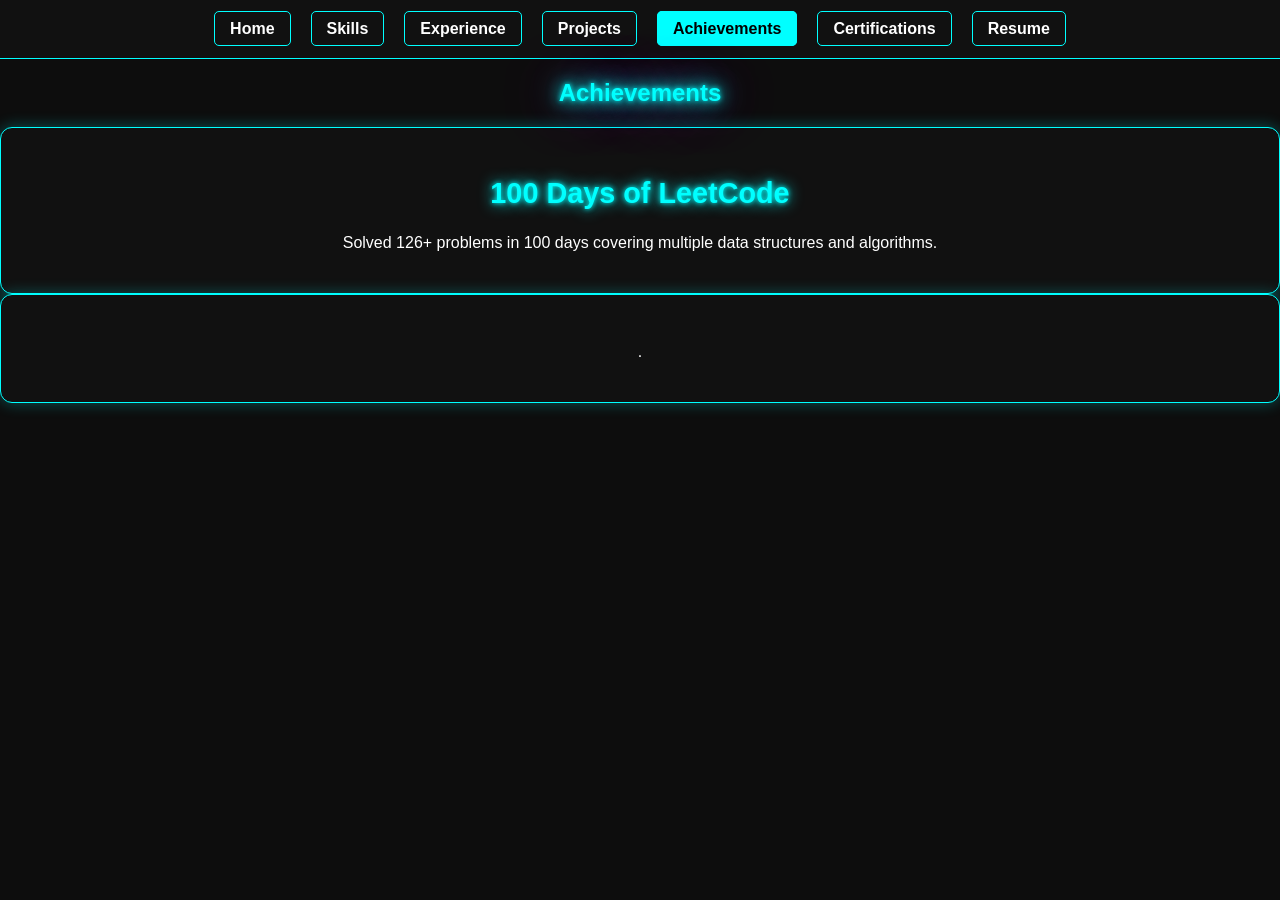
==== achievements.html @ fedb2baf "Initial portfolio upload with assets" ====
<!DOCTYPE html>
<html lang="en">
<head>
  <meta charset="UTF-8">
  <meta name="viewport" content="width=device-width, initial-scale=1.0">
  <title>My Portfolio - Achievements</title>
  <link rel="stylesheet" href="style.css">
</head>
<body>
  <nav>
    <ul>
      <li><a href="index.html">Home</a></li>
      <li><a href="skills.html">Skills</a></li>
      <li><a href="experience.html">Experience</a></li>
      <li><a href="projects.html">Projects</a></li>
      <li><a href="achievements.html" class="active">Achievements</a></li>
      <li><a href="certifications.html">Certifications</a></li>
      <li><a href="resume.pdf" target="_blank">Resume</a></li>
    </ul>
  </nav>

  <section>
    <h1 class="neon-text">Achievements</h1>
    <div class="card">
      <h2>100 Days of LeetCode</h2>
      <p>Solved 126+ problems in 100 days covering multiple data structures and algorithms.</p>
    </div>
    <div class="card">
      <h2></h2>
      <p>.</p>
    </div>
  </section>
</body>
</html>
---- style.css ----
/* General */
body {
  background-color: #0d0d0d;
  color: #fff;
  font-family: 'Poppins', sans-serif;
  margin: 0;
  padding: 0;
  text-align: center;
}

/* Navbar */
nav ul {
  list-style: none;
  display: flex;
  justify-content: center;
  gap: 20px;
  padding: 20px;
  background-color: #111;
  border-bottom: 1px solid #0ff;
  margin: 0;
  align-items: center;
}

nav ul li a {
  color: #fff;
  text-decoration: none;
  font-weight: bold;
  padding: 8px 15px;
  border: 1px solid #0ff;
  border-radius: 5px;
  transition: 0.3s;
}

nav ul li a:hover,
nav ul li a.active {
  background: #0ff;
  color: #000;
}

/* Navbar Profile Image */
nav ul li img.profile-nav {
  width: 45px;
  height: 45px;
  border-radius: 50%;
  border: 2px solid #0ff;
  box-shadow: 0 0 10px rgba(0, 255, 255, 0.6);
  cursor: pointer;
  transition: transform 0.3s ease, box-shadow 0.3s ease;
}

nav ul li img.profile-nav:hover {
  transform: scale(1.15);
  box-shadow: 0 0 20px #0ff;
}

/* Glitch Neon Effect */
.glitch-text {
  font-size: 40px;
  font-weight: bold;
  color: #0ff;
  text-shadow: 0 0 5px #0ff, 0 0 15px #0ff, 0 0 25px #0ff;
  position: relative;
  animation: glitch 1s infinite;
}

@keyframes glitch {
  0% { text-shadow: 2px 2px #ff00c1, -2px -2px #00fff9; }
  25% { text-shadow: -2px -2px #ff00c1, 2px 2px #00fff9; }
  50% { text-shadow: 2px -2px #ff00c1, -2px 2px #00fff9; }
  75% { text-shadow: -2px 2px #ff00c1, 2px -2px #00fff9; }
  100% { text-shadow: 2px 2px #ff00c1, -2px -2px #00fff9; }
}

/* Hero Section */
.hero {
  display: flex;
  flex-direction: column;
  align-items: center;
  justify-content: center;
  min-height: 80vh;
  text-align: center;
  padding: 50px 20px;
}

.profile-img {
  width: 170px;
  height: 170px;
  border-radius: 50%;
  border: 3px solid #0ff;
  margin-bottom: 20px;
  box-shadow: 0 0 25px rgba(0, 255, 255, 0.6);
}

.email {
  font-size: 16px;
  color: #aaa;
  margin: 10px 0;
}

.tagline {
  font-size: 20px;
  color: #0ff;
  margin-top: 5px;
  text-shadow: 0 0 8px #0ff;
}

/* Social Cards */
.social-cards {
  margin-top: 30px;
  display: flex;
  justify-content: center;
  gap: 25px;
  flex-wrap: wrap;
}

.social-cards .card {
  background: #111;
  border: 1px solid #0ff;
  border-radius: 12px;
  padding: 15px;
  width: 120px;
  text-align: center;
  box-shadow: 0 0 15px rgba(0, 255, 255, 0.3);
  transition: 0.3s;
}

.social-cards .card img {
  width: 50px;
  height: 50px;
  margin-bottom: 10px;
  border-radius: 8px;
  border: 2px solid #0ff;
  background: #111;
}

.social-cards .card p {
  color: #fff;
  margin: 0;
  font-size: 14px;
}

.social-cards .card:hover {
  transform: scale(1.1);
  box-shadow: 0 0 20px #0ff;
}

/* Skills Section Layout */
.skills-container {
  display: grid;
  grid-template-columns: repeat(auto-fit, minmax(250px, 1fr));
  gap: 30px;
  margin-top: 30px;
}

/* Card Styling */
.card {
  background: #111;
  border: 1px solid #0ff;
  border-radius: 12px;
  padding: 25px;
  box-shadow: 0 0 15px rgba(0, 255, 255, 0.3);
  transition: 0.3s ease;
}

.card h2 {
  font-size: 1.8em;
  color: #0ff;
  text-shadow: 0 0 5px #0ff, 0 0 15px #0ff;
}

.card ul {
  list-style: none;
  margin-top: 20px;
  font-size: 16px;
}

.card ul li {
  margin-bottom: 10px;
}

/* Hover Effect for Cards */
.card:hover {
  transform: scale(1.05);
  background-color: #222;
  box-shadow: 0 0 20px #0ff;
}

/* Neon Text Effect for Heading */
.neon-text {
  color: #0ff;
  text-shadow: 0 0 5px #0ff, 0 0 15px #0ff, 0 0 30px #0ff, 0 0 60px #ff00c1;
}

/* Certifications Section */
.certifications {
  padding: 40px;
  text-align: center;
}

.certifications h1 {
  font-size: 2.5rem;
  margin-bottom: 30px;
  color: #00ffff;
  text-shadow: 0 0 10px #00ffff, 0 0 20px #00cccc;
}

.cert-container {
  display: grid;
  grid-template-columns: repeat(2, 1fr);
  gap: 25px;
  justify-content: center;
  align-items: center;
}

.cert-card {
  background: #111;
  border-radius: 15px;
  overflow: hidden;
  padding: 15px;
  transition: transform 0.3s ease;
  box-shadow: 0 0 12px rgba(0,255,255,0.3);
}

.cert-card:hover {
  transform: scale(1.08);
  box-shadow: 0 0 25px rgba(0,255,255,0.7);
}

.cert-card img {
  width: 100%;
  height: 300px;
  object-fit: contain;
  border-radius: 10px;
  transition: transform 0.4s ease;
  cursor: zoom-in;
}

.cert-card img:hover {
  transform: scale(1.35);
}

.cert-card p {
  margin-top: 12px;
  font-size: 1.2rem;
  color: #fff;
}

/* Projects Section */
.projects {
  padding: 50px 20px;
}

.projects h1 {
  font-size: 2.5rem;
  margin-bottom: 40px;
  color: #00ffff;
  text-shadow: 0 0 15px #00ffff, 0 0 30px #ff00c1;
}

.project-container {
  display: grid;
  grid-template-columns: repeat(auto-fit, minmax(280px, 1fr));
  gap: 25px;
}

.project-card {
  background: #111;
  border: 1px solid #0ff;
  border-radius: 12px;
  padding: 25px;
  text-align: left;
  box-shadow: 0 0 15px rgba(0, 255, 255, 0.3);
  transition: 0.3s ease;
}

.project-card:hover {
  transform: translateY(-8px);
  background: #1a1a1a;
  box-shadow: 0 0 25px #0ff;
}

.project-card h2 {
  font-size: 1.5rem;
  color: #0ff;
  margin-bottom: 12px;
  text-shadow: 0 0 8px #0ff;
}

.project-card p {
  font-size: 1rem;
  color: #ccc;
  line-height: 1.6;
}

/* Highlight & Notes in Project */
.project-card .highlight {
  margin: 10px 0;
  font-weight: 600;
  color: #00ffff;
}

.project-card .notes {
  margin-top: 12px;
  font-size: 0.95rem;
  color: #aaa;
  font-style: italic;
}

/* 🌟 About Me Section */
.about {
  text-align: center;
  padding: 60px 20px;
  background: #0b0b0b;
  color: #fff;
  border-top: 1px solid #00ffff;
  box-shadow: 0 0 20px rgba(0, 255, 255, 0.1) inset;
  margin-top: 50px;
}

.about h2 {
  font-size: 2.5rem;
  margin-bottom: 25px;
  color: #00ffff;
  text-shadow: 0 0 10px #00ffff, 0 0 20px #ff00c1;
  animation: fadeInDown 1.2s ease-in-out;
}

.about p {
  font-size: 1.1rem;
  line-height: 1.8;
  max-width: 850px;
  margin: 10px auto;
  color: #ccc;
  animation: fadeIn 1.5s ease-in-out;
}

.contact-btn {
  display: inline-block;
  margin-top: 25px;
  padding: 12px 28px;
  background: linear-gradient(90deg, #00ffff, #ff00c1);
  color: #000;
  font-weight: bold;
  border-radius: 30px;
  text-decoration: none;
  transition: all 0.4s ease;
  box-shadow: 0 0 15px rgba(0, 255, 255, 0.6);
  animation: fadeInUp 1.5s ease-in-out;
}

.contact-btn:hover {
  transform: scale(1.1);
  background: linear-gradient(90deg, #ff00c1, #00ffff);
  color: #fff;
  box-shadow: 0 0 25px #00ffff, 0 0 35px #ff00c1;
}

/* ✨ Smooth Fade Animations */
@keyframes fadeIn {
  from { opacity: 0; transform: translateY(20px); }
  to { opacity: 1; transform: translateY(0); }
}

@keyframes fadeInUp {
  from { opacity: 0; transform: translateY(30px); }
  to { opacity: 1; transform: translateY(0); }
}

@keyframes fadeInDown {
  from { opacity: 0; transform: translateY(-30px); }
  to { opacity: 1; transform: translateY(0); }
}
/* Constant Name Style */
.name-text {
  font-size: 40px;
  font-weight: bold;
  color: #0ff; /* Neon cyan */
  text-shadow: 0 0 5px #0ff, 0 0 15px #0ff, 0 0 25px #0ff;
  margin: 0;
}
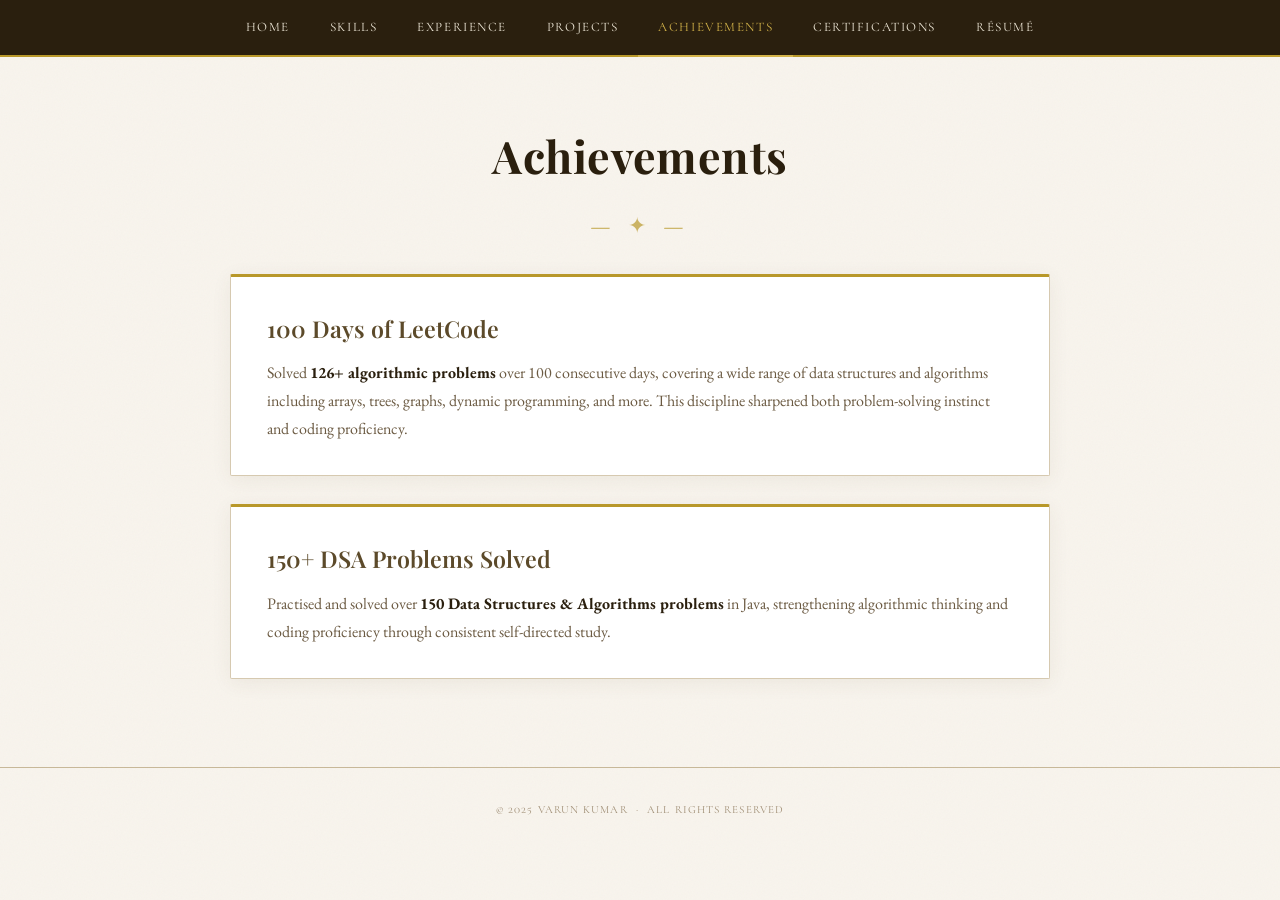
==== commit 7d8f30ed: "Updated portfolio design" ====
--- a/achievements.html
+++ b/achievements.html
@@ -3,10 +3,11 @@
 <head>
   <meta charset="UTF-8">
   <meta name="viewport" content="width=device-width, initial-scale=1.0">
-  <title>My Portfolio - Achievements</title>
+  <title>Varun Kumar — Achievements</title>
   <link rel="stylesheet" href="style.css">
 </head>
 <body>
+
   <nav>
     <ul>
       <li><a href="index.html">Home</a></li>
@@ -15,20 +16,38 @@
       <li><a href="projects.html">Projects</a></li>
       <li><a href="achievements.html" class="active">Achievements</a></li>
       <li><a href="certifications.html">Certifications</a></li>
-      <li><a href="resume.pdf" target="_blank">Resume</a></li>
+      <li><a href="Resume_Varun.pdf" target="_blank">Résumé</a></li>
     </ul>
   </nav>
 
   <section>
     <h1 class="neon-text">Achievements</h1>
+    <div class="ornament">— ✦ —</div>
+
     <div class="card">
       <h2>100 Days of LeetCode</h2>
-      <p>Solved 126+ problems in 100 days covering multiple data structures and algorithms.</p>
+      <p>
+        Solved <strong>126+ algorithmic problems</strong> over 100 consecutive days, covering
+        a wide range of data structures and algorithms including arrays, trees, graphs, dynamic
+        programming, and more. This discipline sharpened both problem-solving instinct and
+        coding proficiency.
+      </p>
     </div>
+
     <div class="card">
-      <h2></h2>
-      <p>.</p>
+      <h2>150+ DSA Problems Solved</h2>
+      <p>
+        Practised and solved over <strong>150 Data Structures &amp; Algorithms problems</strong>
+        in Java, strengthening algorithmic thinking and coding proficiency through consistent
+        self-directed study.
+      </p>
     </div>
+
   </section>
+
+  <footer>
+    <p>&copy; 2025 Varun Kumar &nbsp;·&nbsp; All Rights Reserved</p>
+  </footer>
+
 </body>
 </html>
--- a/style.css
+++ b/style.css
@@ -1,380 +1,510 @@
-/* General */
+@import url('https://fonts.googleapis.com/css2?family=Playfair+Display:ital,wght@0,400;0,600;0,700;1,400;1,600&family=EB+Garamond:ital,wght@0,400;0,500;1,400&family=Cormorant+SC:wght@400;600&display=swap');
+
+/* === ROOT & RESET === */
+*, *::before, *::after { box-sizing: border-box; margin: 0; padding: 0; }
+
+:root {
+  --cream: #f8f4ed;
+  --parchment: #efe8d8;
+  --tan: #d6c9b0;
+  --brown-light: #b5a48a;
+  --brown: #8c7355;
+  --brown-dark: #5c4a2a;
+  --ink: #2a1f0e;
+  --ink-muted: #6b5a42;
+  --ink-faint: #9e8c72;
+  --gold: #b8982a;
+  --gold-light: #d4b44a;
+  --rule: #c8b898;
+}
+
+html { scroll-behavior: smooth; }
+
 body {
-  background-color: #0d0d0d;
-  color: #fff;
-  font-family: 'Poppins', sans-serif;
-  margin: 0;
-  padding: 0;
-  text-align: center;
-}
-
-/* Navbar */
+  background-color: var(--cream);
+  color: var(--ink);
+  font-family: 'EB Garamond', Georgia, serif;
+  font-size: 18px;
+  line-height: 1.75;
+  min-height: 100vh;
+}
+
+/* === DECORATIVE TEXTURE OVERLAY === */
+body::before {
+  content: '';
+  position: fixed;
+  inset: 0;
+  background-image: url("data:image/svg+xml,%3Csvg xmlns='http://www.w3.org/2000/svg' width='200' height='200'%3E%3Cfilter id='n'%3E%3CfeTurbulence type='fractalNoise' baseFrequency='0.65' numOctaves='3' stitchTiles='stitch'/%3E%3C/filter%3E%3Crect width='200' height='200' filter='url(%23n)' opacity='0.03'/%3E%3C/svg%3E");
+  pointer-events: none;
+  z-index: 0;
+}
+
+/* === NAVIGATION === */
+nav {
+  position: sticky;
+  top: 0;
+  z-index: 100;
+  background: var(--ink);
+  border-bottom: 2px solid var(--gold);
+  padding: 0 40px;
+}
+
 nav ul {
   list-style: none;
   display: flex;
   justify-content: center;
-  gap: 20px;
-  padding: 20px;
-  background-color: #111;
-  border-bottom: 1px solid #0ff;
-  margin: 0;
   align-items: center;
+  gap: 0;
+  flex-wrap: wrap;
 }
 
 nav ul li a {
-  color: #fff;
+  display: block;
+  color: var(--parchment);
   text-decoration: none;
-  font-weight: bold;
-  padding: 8px 15px;
-  border: 1px solid #0ff;
-  border-radius: 5px;
-  transition: 0.3s;
-}
-
-nav ul li a:hover,
+  font-family: 'Cormorant SC', serif;
+  font-size: 13px;
+  letter-spacing: 0.12em;
+  text-transform: uppercase;
+  padding: 16px 20px;
+  transition: color 0.25s ease, background 0.25s ease;
+  border-bottom: 2px solid transparent;
+  margin-bottom: -2px;
+}
+
+nav ul li a:hover {
+  color: var(--gold-light);
+  background: rgba(255,255,255,0.04);
+}
+
 nav ul li a.active {
-  background: #0ff;
-  color: #000;
-}
-
-/* Navbar Profile Image */
+  color: var(--gold-light);
+  border-bottom-color: var(--gold-light);
+}
+
+/* Profile nav image */
 nav ul li img.profile-nav {
-  width: 45px;
-  height: 45px;
+  width: 38px;
+  height: 38px;
   border-radius: 50%;
-  border: 2px solid #0ff;
-  box-shadow: 0 0 10px rgba(0, 255, 255, 0.6);
-  cursor: pointer;
-  transition: transform 0.3s ease, box-shadow 0.3s ease;
-}
-
-nav ul li img.profile-nav:hover {
-  transform: scale(1.15);
-  box-shadow: 0 0 20px #0ff;
-}
-
-/* Glitch Neon Effect */
-.glitch-text {
-  font-size: 40px;
-  font-weight: bold;
-  color: #0ff;
-  text-shadow: 0 0 5px #0ff, 0 0 15px #0ff, 0 0 25px #0ff;
+  border: 1px solid var(--gold);
+  object-fit: cover;
+  object-position: center top;
+  margin: 8px 8px 8px 0;
+  display: block;
+  opacity: 0.9;
+  transition: opacity 0.2s;
+}
+nav ul li img.profile-nav:hover { opacity: 1; }
+
+/* === ORNAMENTAL RULE === */
+.ornament {
+  text-align: center;
+  color: var(--gold);
+  font-size: 22px;
+  letter-spacing: 0.3em;
+  margin: 12px 0 28px;
+  opacity: 0.7;
+}
+
+/* === HERO SECTION === */
+.hero {
+  text-align: center;
+  padding: 90px 40px 70px;
   position: relative;
-  animation: glitch 1s infinite;
-}
-
-@keyframes glitch {
-  0% { text-shadow: 2px 2px #ff00c1, -2px -2px #00fff9; }
-  25% { text-shadow: -2px -2px #ff00c1, 2px 2px #00fff9; }
-  50% { text-shadow: 2px -2px #ff00c1, -2px 2px #00fff9; }
-  75% { text-shadow: -2px 2px #ff00c1, 2px -2px #00fff9; }
-  100% { text-shadow: 2px 2px #ff00c1, -2px -2px #00fff9; }
-}
-
-/* Hero Section */
-.hero {
-  display: flex;
-  flex-direction: column;
-  align-items: center;
-  justify-content: center;
-  min-height: 80vh;
-  text-align: center;
-  padding: 50px 20px;
+  background: linear-gradient(180deg, var(--parchment) 0%, var(--cream) 100%);
+  border-bottom: 1px solid var(--rule);
+}
+
+.hero::after {
+  content: '';
+  position: absolute;
+  bottom: 0; left: 10%; right: 10%;
+  height: 1px;
+  background: linear-gradient(90deg, transparent, var(--gold), transparent);
 }
 
 .profile-img {
-  width: 170px;
-  height: 170px;
-  border-radius: 50%;
-  border: 3px solid #0ff;
-  margin-bottom: 20px;
-  box-shadow: 0 0 25px rgba(0, 255, 255, 0.6);
+  width: 220px;
+  height: 300px;
+  border-radius: 4px;
+  border: 3px solid var(--tan);
+  outline: 1px solid var(--brown-light);
+  outline-offset: 6px;
+  object-fit: cover;
+  object-position: center top;
+  margin-bottom: 28px;
+  box-shadow: 0 8px 40px rgba(92,74,42,0.18);
+}
+
+h1.name-text {
+  font-family: 'Playfair Display', Georgia, serif;
+  font-size: clamp(2.6rem, 5vw, 4rem);
+  font-weight: 700;
+  color: var(--ink);
+  letter-spacing: 0.02em;
+  line-height: 1.15;
+  margin-bottom: 8px;
+}
+
+.tagline {
+  font-family: 'EB Garamond', serif;
+  font-style: italic;
+  font-size: 1.2rem;
+  color: var(--ink-muted);
+  margin-top: 4px;
 }
 
 .email {
-  font-size: 16px;
-  color: #aaa;
-  margin: 10px 0;
-}
-
-.tagline {
-  font-size: 20px;
-  color: #0ff;
-  margin-top: 5px;
-  text-shadow: 0 0 8px #0ff;
-}
-
-/* Social Cards */
+  font-size: 0.95rem;
+  color: var(--ink-faint);
+  font-family: 'EB Garamond', serif;
+  letter-spacing: 0.04em;
+  margin: 8px 0;
+}
+
+/* === SECTION WRAPPER === */
+section {
+  max-width: 900px;
+  margin: 0 auto;
+  padding: 60px 40px;
+  position: relative;
+  z-index: 1;
+}
+
+/* === HEADINGS === */
+h1.neon-text, h1.section-title, h1.projects-title {
+  font-family: 'Playfair Display', Georgia, serif;
+  font-size: clamp(2rem, 4vw, 2.8rem);
+  font-weight: 700;
+  color: var(--ink);
+  text-align: center;
+  margin-bottom: 6px;
+  letter-spacing: 0.01em;
+  /* Remove neon effects */
+  text-shadow: none;
+}
+
+.projects-subtitle {
+  text-align: center;
+  font-style: italic;
+  color: var(--ink-muted);
+  margin-bottom: 44px;
+  font-size: 1.05rem;
+}
+
+/* === CARDS === */
+.card {
+  background: #fff;
+  border: 1px solid var(--tan);
+  border-top: 3px solid var(--gold);
+  border-radius: 2px;
+  padding: 32px 36px;
+  margin-bottom: 28px;
+  box-shadow: 0 4px 20px rgba(92,74,42,0.07);
+  transition: box-shadow 0.3s ease, transform 0.3s ease;
+  /* Remove hover scale from original */
+}
+
+.card:hover {
+  box-shadow: 0 8px 32px rgba(92,74,42,0.13);
+  transform: translateY(-2px);
+}
+
+.card h2 {
+  font-family: 'Playfair Display', Georgia, serif;
+  font-size: 1.45rem;
+  font-weight: 600;
+  color: var(--brown-dark);
+  margin-bottom: 10px;
+  text-shadow: none;
+}
+
+.card ul {
+  list-style: none;
+  padding: 0;
+  margin-top: 12px;
+}
+
+.card ul li {
+  padding: 5px 0;
+  border-bottom: 1px dotted var(--parchment);
+  font-size: 1rem;
+  color: var(--ink-muted);
+}
+.card ul li:last-child { border-bottom: none; }
+
+.card p, .card p strong {
+  color: var(--ink-muted);
+  font-size: 1rem;
+}
+.card p strong { color: var(--ink); }
+
+/* === SOCIAL CARDS === */
 .social-cards {
-  margin-top: 30px;
   display: flex;
   justify-content: center;
-  gap: 25px;
+  gap: 20px;
   flex-wrap: wrap;
+  padding: 40px 40px 0;
+  max-width: 900px;
+  margin: 0 auto;
 }
 
 .social-cards .card {
-  background: #111;
-  border: 1px solid #0ff;
-  border-radius: 12px;
-  padding: 15px;
-  width: 120px;
-  text-align: center;
-  box-shadow: 0 0 15px rgba(0, 255, 255, 0.3);
-  transition: 0.3s;
+  width: 115px;
+  padding: 18px 12px;
+  text-align: center;
+  border-top: 2px solid var(--gold);
+  margin-bottom: 0;
+  text-decoration: none;
+  display: block;
 }
 
 .social-cards .card img {
-  width: 50px;
-  height: 50px;
-  margin-bottom: 10px;
-  border-radius: 8px;
-  border: 2px solid #0ff;
-  background: #111;
+  width: 44px;
+  height: 44px;
+  border-radius: 6px;
+  border: 1px solid var(--tan);
+  object-fit: contain;
+  background: var(--parchment);
+  margin-bottom: 8px;
 }
 
 .social-cards .card p {
-  color: #fff;
+  font-family: 'Cormorant SC', serif;
+  font-size: 11px;
+  letter-spacing: 0.1em;
+  color: var(--brown-dark);
+  text-transform: uppercase;
   margin: 0;
+}
+
+/* === ABOUT SECTION === */
+.about {
+  background: var(--parchment);
+  border-top: 1px solid var(--rule);
+  border-bottom: 1px solid var(--rule);
+  padding: 70px 40px;
+  text-align: center;
+  margin-top: 0;
+}
+
+.about h2 {
+  font-family: 'Playfair Display', Georgia, serif;
+  font-size: 2.2rem;
+  font-weight: 700;
+  color: var(--ink);
+  margin-bottom: 8px;
+  text-shadow: none;
+}
+
+.about p {
+  max-width: 750px;
+  margin: 14px auto;
+  font-size: 1.08rem;
+  color: var(--ink-muted);
+  line-height: 1.85;
+}
+
+.contact-btn {
+  display: inline-block;
+  margin-top: 32px;
+  padding: 13px 34px;
+  background: var(--ink);
+  color: var(--parchment);
+  font-family: 'Cormorant SC', serif;
   font-size: 14px;
-}
-
-.social-cards .card:hover {
-  transform: scale(1.1);
-  box-shadow: 0 0 20px #0ff;
-}
-
-/* Skills Section Layout */
+  letter-spacing: 0.15em;
+  text-transform: uppercase;
+  text-decoration: none;
+  border: 1px solid var(--gold);
+  transition: all 0.3s ease;
+}
+
+.contact-btn:hover {
+  background: var(--brown-dark);
+  color: var(--gold-light);
+  border-color: var(--gold-light);
+  box-shadow: 0 4px 20px rgba(92,74,42,0.2);
+}
+
+/* === SKILLS SECTION === */
+.skills-section {
+  max-width: 900px;
+  margin: 0 auto;
+  padding: 60px 40px;
+}
+
+.skills-section > p {
+  text-align: center;
+  font-style: italic;
+  color: var(--ink-muted);
+  margin-bottom: 44px;
+}
+
 .skills-container {
   display: grid;
-  grid-template-columns: repeat(auto-fit, minmax(250px, 1fr));
-  gap: 30px;
-  margin-top: 30px;
-}
-
-/* Card Styling */
-.card {
-  background: #111;
-  border: 1px solid #0ff;
-  border-radius: 12px;
-  padding: 25px;
-  box-shadow: 0 0 15px rgba(0, 255, 255, 0.3);
-  transition: 0.3s ease;
-}
-
-.card h2 {
-  font-size: 1.8em;
-  color: #0ff;
-  text-shadow: 0 0 5px #0ff, 0 0 15px #0ff;
-}
-
-.card ul {
-  list-style: none;
-  margin-top: 20px;
-  font-size: 16px;
-}
-
-.card ul li {
-  margin-bottom: 10px;
-}
-
-/* Hover Effect for Cards */
-.card:hover {
-  transform: scale(1.05);
-  background-color: #222;
-  box-shadow: 0 0 20px #0ff;
-}
-
-/* Neon Text Effect for Heading */
-.neon-text {
-  color: #0ff;
-  text-shadow: 0 0 5px #0ff, 0 0 15px #0ff, 0 0 30px #0ff, 0 0 60px #ff00c1;
-}
-
-/* Certifications Section */
+  grid-template-columns: repeat(auto-fit, minmax(220px, 1fr));
+  gap: 24px;
+}
+
+/* === CERTIFICATIONS === */
 .certifications {
-  padding: 40px;
+  max-width: 900px;
+  margin: 0 auto;
+  padding: 60px 40px;
   text-align: center;
 }
 
 .certifications h1 {
-  font-size: 2.5rem;
-  margin-bottom: 30px;
-  color: #00ffff;
-  text-shadow: 0 0 10px #00ffff, 0 0 20px #00cccc;
+  font-family: 'Playfair Display', Georgia, serif;
+  font-size: 2.6rem;
+  font-weight: 700;
+  color: var(--ink);
+  margin-bottom: 8px;
+  text-shadow: none;
 }
 
 .cert-container {
   display: grid;
   grid-template-columns: repeat(2, 1fr);
-  gap: 25px;
-  justify-content: center;
-  align-items: center;
+  gap: 28px;
+  margin-top: 44px;
 }
 
 .cert-card {
-  background: #111;
-  border-radius: 15px;
-  overflow: hidden;
-  padding: 15px;
-  transition: transform 0.3s ease;
-  box-shadow: 0 0 12px rgba(0,255,255,0.3);
+  background: #fff;
+  border: 1px solid var(--tan);
+  border-top: 3px solid var(--gold);
+  padding: 16px;
+  transition: box-shadow 0.3s ease, transform 0.3s ease;
+  text-align: center;
 }
 
 .cert-card:hover {
-  transform: scale(1.08);
-  box-shadow: 0 0 25px rgba(0,255,255,0.7);
+  box-shadow: 0 8px 32px rgba(92,74,42,0.13);
+  transform: translateY(-3px);
 }
 
 .cert-card img {
   width: 100%;
-  height: 300px;
+  height: 260px;
   object-fit: contain;
-  border-radius: 10px;
-  transition: transform 0.4s ease;
-  cursor: zoom-in;
-}
-
-.cert-card img:hover {
-  transform: scale(1.35);
+  border: 1px solid var(--parchment);
 }
 
 .cert-card p {
-  margin-top: 12px;
-  font-size: 1.2rem;
-  color: #fff;
-}
-
-/* Projects Section */
+  margin-top: 14px;
+  font-family: 'Cormorant SC', serif;
+  font-size: 0.95rem;
+  letter-spacing: 0.06em;
+  color: var(--brown-dark);
+  text-transform: uppercase;
+}
+
+/* === PROJECTS === */
 .projects {
-  padding: 50px 20px;
-}
-
-.projects h1 {
-  font-size: 2.5rem;
-  margin-bottom: 40px;
-  color: #00ffff;
-  text-shadow: 0 0 15px #00ffff, 0 0 30px #ff00c1;
-}
-
-.project-container {
-  display: grid;
-  grid-template-columns: repeat(auto-fit, minmax(280px, 1fr));
-  gap: 25px;
+  max-width: 900px;
+  margin: 0 auto;
+  padding: 60px 40px;
+}
+
+.projects h1, h1.projects-title {
+  font-family: 'Playfair Display', Georgia, serif;
+  font-size: 2.6rem;
+  font-weight: 700;
+  color: var(--ink);
+  text-align: center;
+  margin-bottom: 8px;
+  text-shadow: none;
+}
+
+.projects-container {
+  display: flex;
+  flex-direction: column;
+  gap: 28px;
+  margin-top: 10px;
 }
 
 .project-card {
-  background: #111;
-  border: 1px solid #0ff;
-  border-radius: 12px;
-  padding: 25px;
-  text-align: left;
-  box-shadow: 0 0 15px rgba(0, 255, 255, 0.3);
-  transition: 0.3s ease;
+  background: #fff;
+  border: 1px solid var(--tan);
+  border-left: 4px solid var(--gold);
+  padding: 30px 32px;
+  box-shadow: 0 4px 20px rgba(92,74,42,0.07);
+  transition: box-shadow 0.3s ease, transform 0.3s ease;
 }
 
 .project-card:hover {
-  transform: translateY(-8px);
-  background: #1a1a1a;
-  box-shadow: 0 0 25px #0ff;
+  box-shadow: 0 8px 32px rgba(92,74,42,0.13);
+  transform: translateX(3px);
 }
 
 .project-card h2 {
-  font-size: 1.5rem;
-  color: #0ff;
-  margin-bottom: 12px;
-  text-shadow: 0 0 8px #0ff;
+  font-family: 'Playfair Display', Georgia, serif;
+  font-size: 1.45rem;
+  font-weight: 600;
+  color: var(--brown-dark);
+  margin-bottom: 6px;
 }
 
 .project-card p {
+  color: var(--ink-muted);
   font-size: 1rem;
-  color: #ccc;
-  line-height: 1.6;
-}
-
-/* Highlight & Notes in Project */
+  line-height: 1.7;
+}
+
+.project-card .tech {
+  font-style: italic;
+  font-size: 0.95rem;
+  color: var(--ink-faint);
+  margin-bottom: 10px;
+}
+
 .project-card .highlight {
+  font-weight: 500;
+  color: var(--brown-dark);
+  font-style: italic;
   margin: 10px 0;
-  font-weight: 600;
-  color: #00ffff;
 }
 
 .project-card .notes {
   margin-top: 12px;
-  font-size: 0.95rem;
-  color: #aaa;
+  font-size: 0.92rem;
+  color: var(--ink-faint);
   font-style: italic;
 }
 
-/* 🌟 About Me Section */
-.about {
-  text-align: center;
-  padding: 60px 20px;
-  background: #0b0b0b;
-  color: #fff;
-  border-top: 1px solid #00ffff;
-  box-shadow: 0 0 20px rgba(0, 255, 255, 0.1) inset;
-  margin-top: 50px;
-}
-
-.about h2 {
-  font-size: 2.5rem;
-  margin-bottom: 25px;
-  color: #00ffff;
-  text-shadow: 0 0 10px #00ffff, 0 0 20px #ff00c1;
-  animation: fadeInDown 1.2s ease-in-out;
-}
-
-.about p {
-  font-size: 1.1rem;
-  line-height: 1.8;
-  max-width: 850px;
-  margin: 10px auto;
-  color: #ccc;
-  animation: fadeIn 1.5s ease-in-out;
-}
-
-.contact-btn {
-  display: inline-block;
-  margin-top: 25px;
-  padding: 12px 28px;
-  background: linear-gradient(90deg, #00ffff, #ff00c1);
-  color: #000;
-  font-weight: bold;
-  border-radius: 30px;
-  text-decoration: none;
-  transition: all 0.4s ease;
-  box-shadow: 0 0 15px rgba(0, 255, 255, 0.6);
-  animation: fadeInUp 1.5s ease-in-out;
-}
-
-.contact-btn:hover {
-  transform: scale(1.1);
-  background: linear-gradient(90deg, #ff00c1, #00ffff);
-  color: #fff;
-  box-shadow: 0 0 25px #00ffff, 0 0 35px #ff00c1;
-}
-
-/* ✨ Smooth Fade Animations */
-@keyframes fadeIn {
-  from { opacity: 0; transform: translateY(20px); }
-  to { opacity: 1; transform: translateY(0); }
-}
-
-@keyframes fadeInUp {
-  from { opacity: 0; transform: translateY(30px); }
-  to { opacity: 1; transform: translateY(0); }
-}
-
-@keyframes fadeInDown {
-  from { opacity: 0; transform: translateY(-30px); }
-  to { opacity: 1; transform: translateY(0); }
-}
-/* Constant Name Style */
-.name-text {
-  font-size: 40px;
-  font-weight: bold;
-  color: #0ff; /* Neon cyan */
-  text-shadow: 0 0 5px #0ff, 0 0 15px #0ff, 0 0 25px #0ff;
-  margin: 0;
-}
+.project-card ul {
+  padding-left: 20px;
+  margin: 12px 0;
+}
+.project-card ul li {
+  color: var(--ink-muted);
+  font-size: 0.97rem;
+  margin-bottom: 6px;
+  line-height: 1.65;
+}
+
+/* === FOOTER === */
+footer {
+  text-align: center;
+  padding: 32px;
+  border-top: 1px solid var(--rule);
+  font-family: 'Cormorant SC', serif;
+  font-size: 11px;
+  letter-spacing: 0.1em;
+  color: var(--ink-faint);
+  text-transform: uppercase;
+}
+
+/* === RESPONSIVE === */
+@media (max-width: 640px) {
+  nav { padding: 0 16px; }
+  nav ul li a { padding: 14px 12px; font-size: 11px; }
+  section, .skills-section, .certifications, .projects { padding: 44px 20px; }
+  .cert-container { grid-template-columns: 1fr; }
+  .social-cards { padding: 28px 20px 0; gap: 14px; }
+  h1.name-text { font-size: 2.2rem; }
+}
